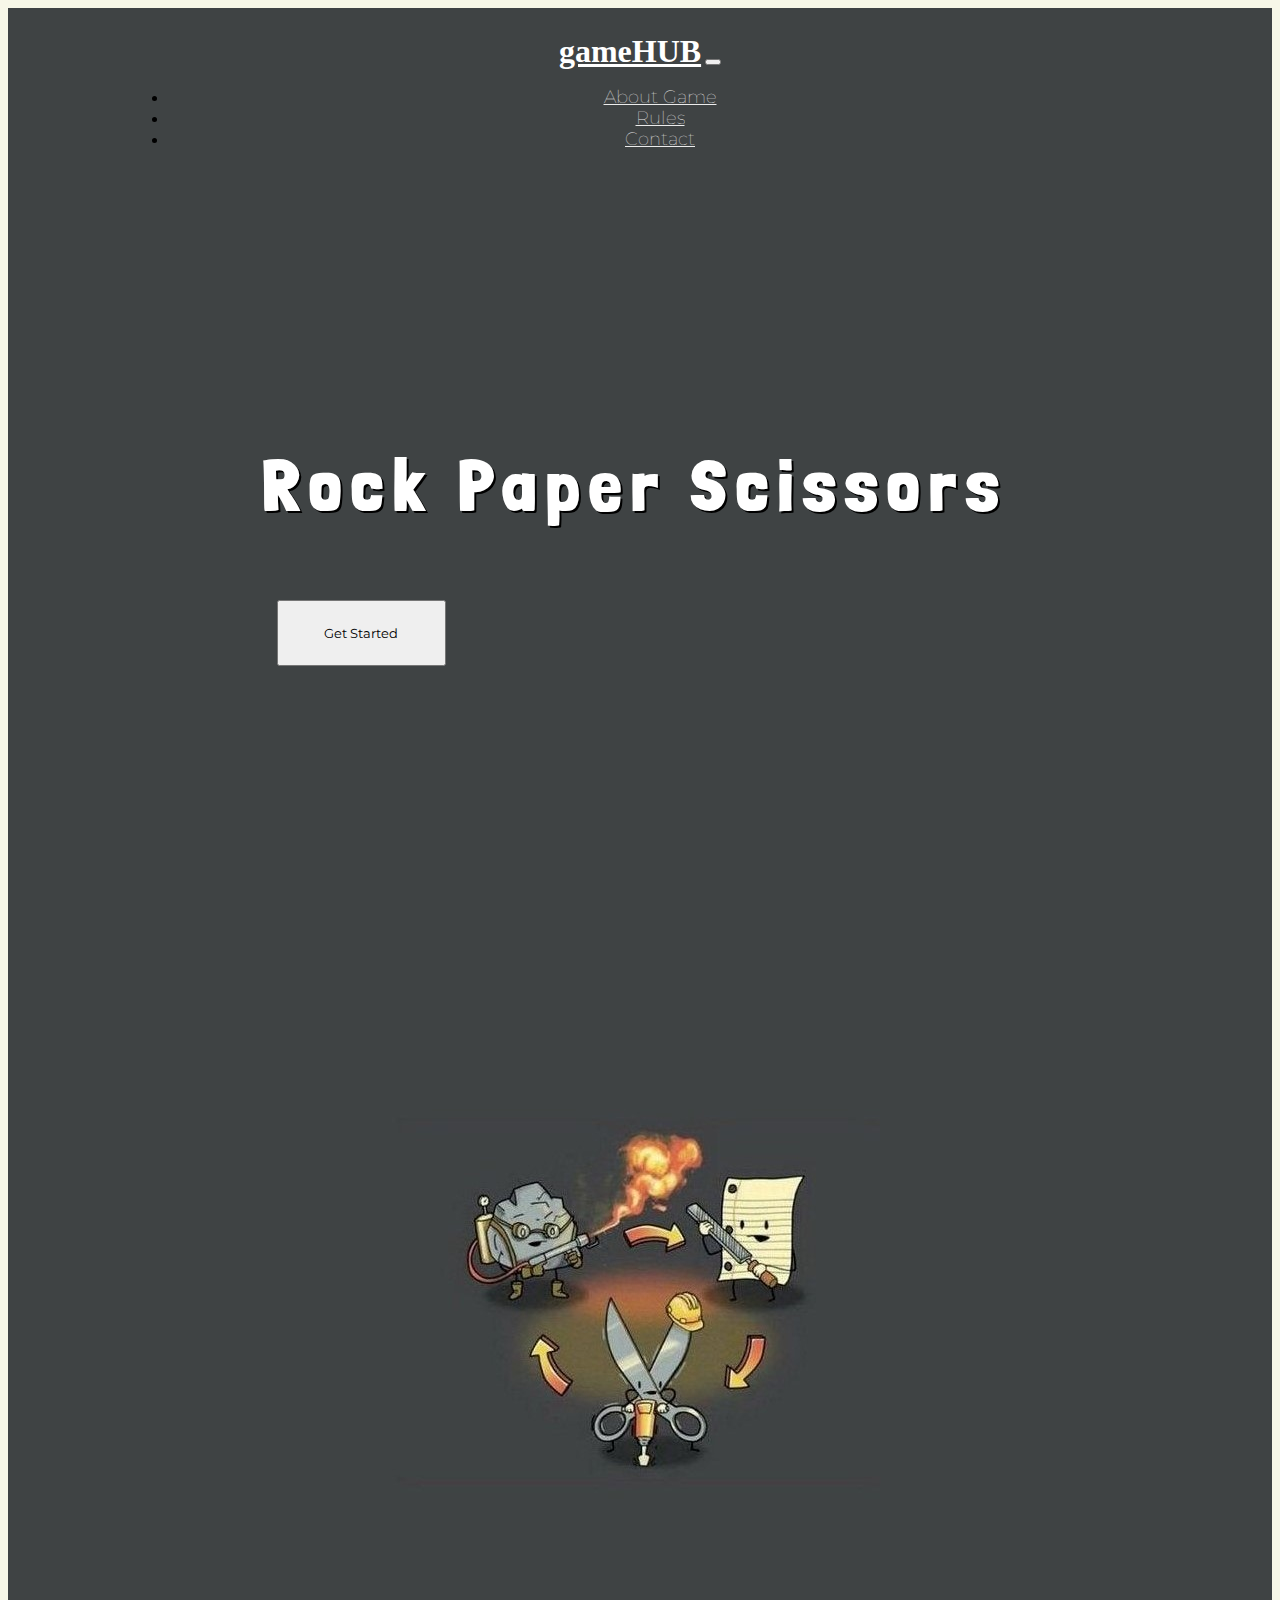
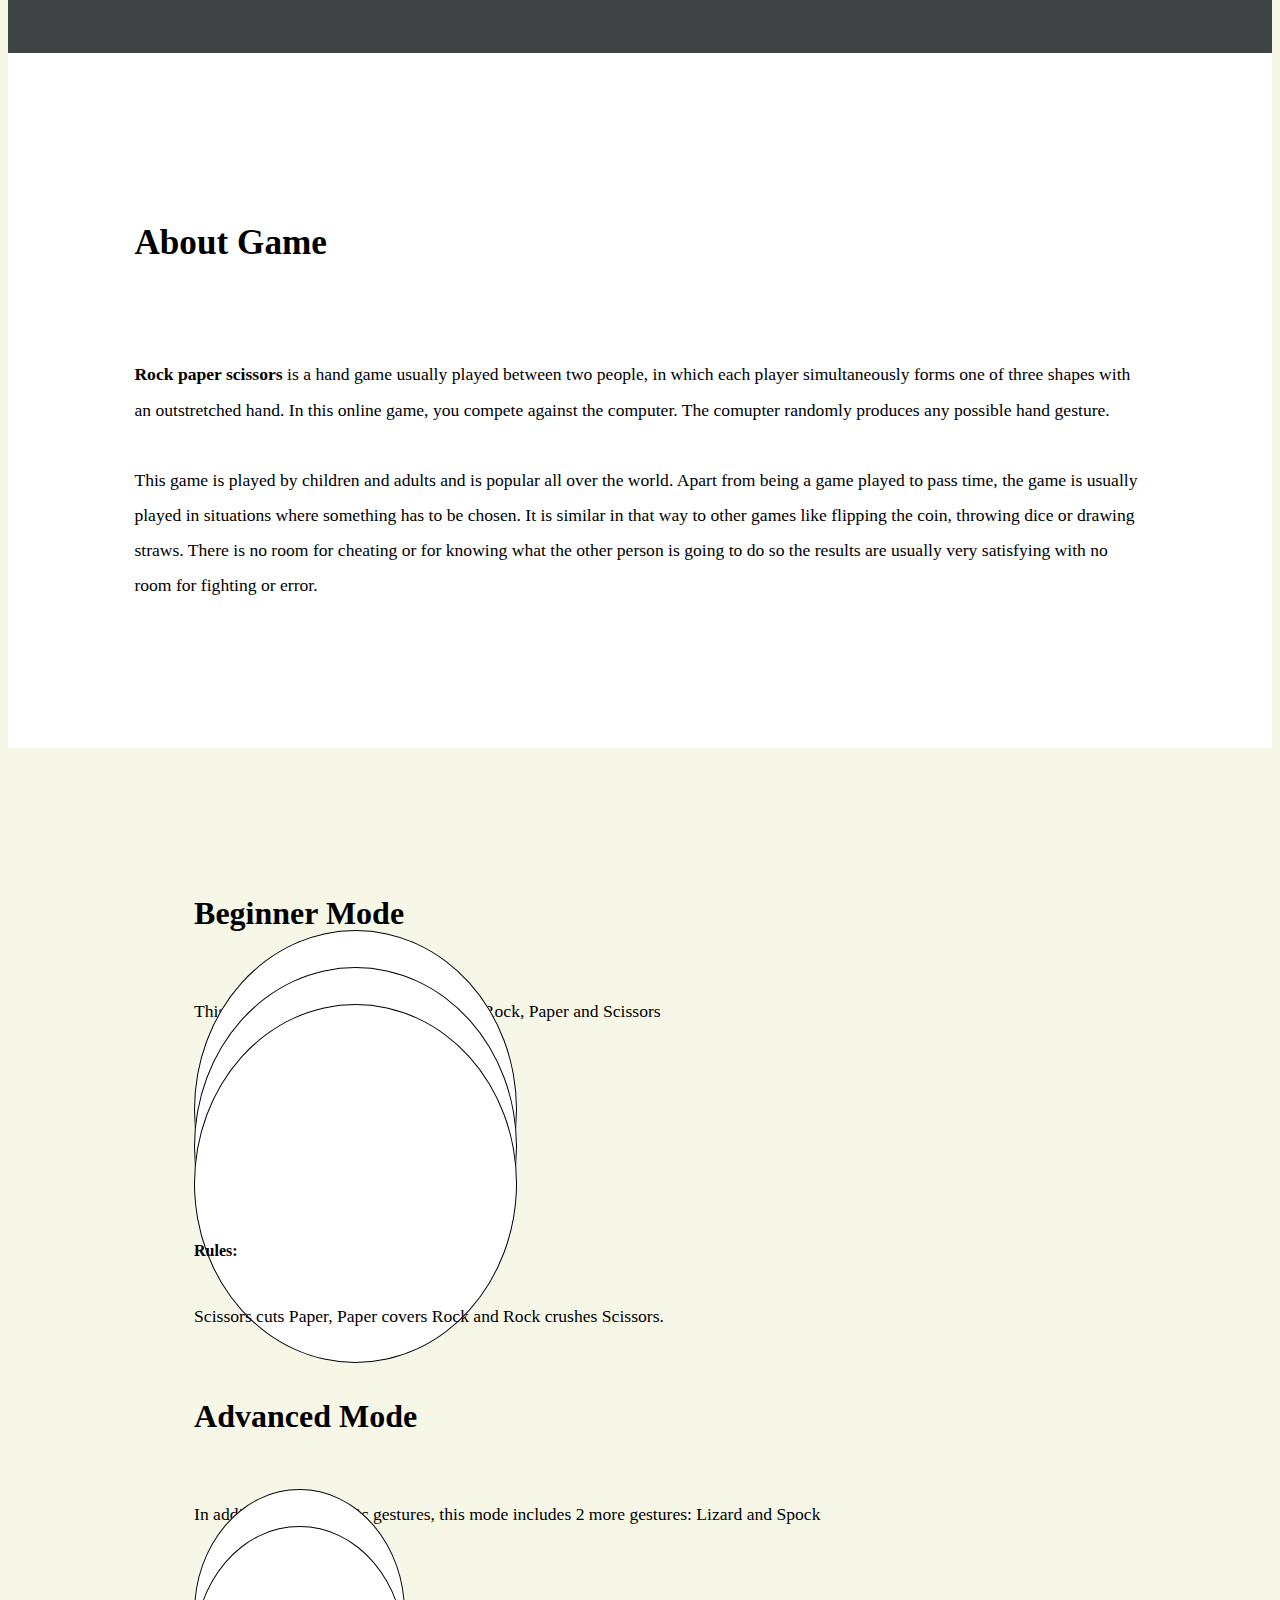
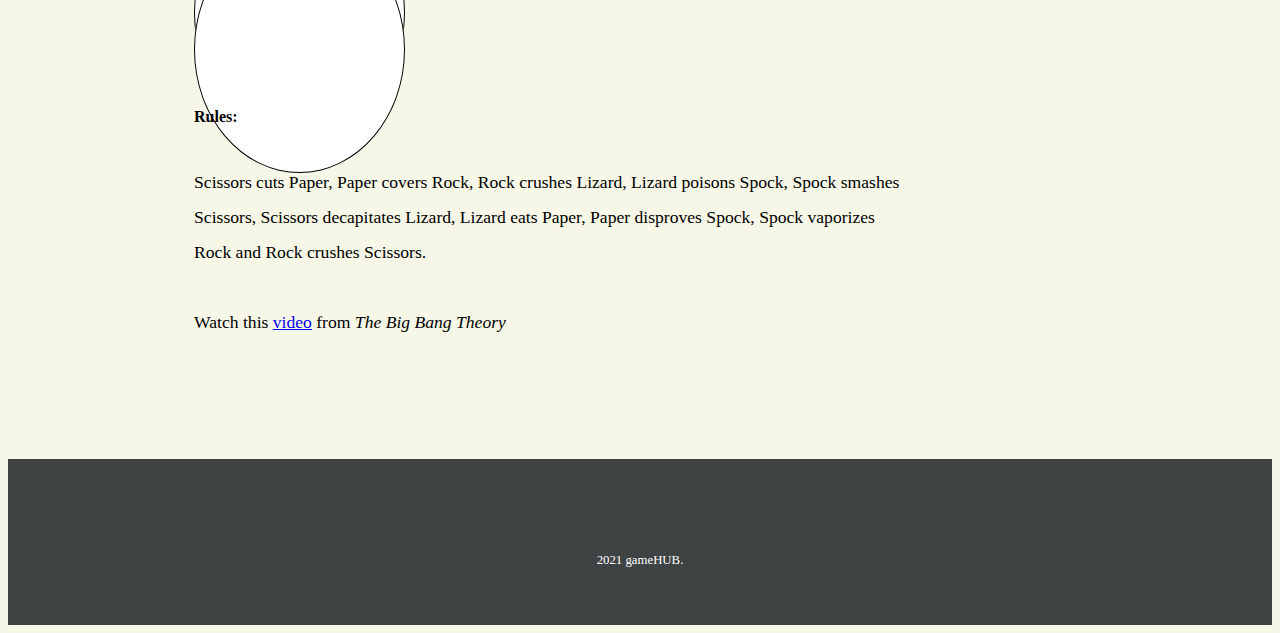
==== index.html @ 90d3d7e7 "Add files via upload" ====
<!DOCTYPE html>
<html lang="en" dir="ltr">

<head>
  <meta charset="utf-8">
  <title>GameHub</title>
  <!-- Bootstrap scripts -->
  <script src="https://code.jquery.com/jquery-3.5.1.slim.min.js" integrity="sha384-DfXdz2htPH0lsSSs5nCTpuj/zy4C+OGpamoFVy38MVBnE+IbbVYUew+OrCXaRkfj" crossorigin="anonymous"></script>
  <script src="https://cdn.jsdelivr.net/npm/bootstrap@4.5.3/dist/js/bootstrap.bundle.min.js" integrity="sha384-ho+j7jyWK8fNQe+A12Hb8AhRq26LrZ/JpcUGGOn+Y7RsweNrtN/tE3MoK7ZeZDyx" crossorigin="anonymous"></script>

  <!-- CSS Stylesheet -->
  <link rel="stylesheet" href="https://cdn.jsdelivr.net/npm/bootstrap@4.5.3/dist/css/bootstrap.min.css" integrity="sha384-TX8t27EcRE3e/ihU7zmQxVncDAy5uIKz4rEkgIXeMed4M0jlfIDPvg6uqKI2xXr2" crossorigin="anonymous">
  <link rel="stylesheet" href="styles.css">

  <!-- Font Awesome -->
  <link rel="stylesheet" href="https://use.fontawesome.com/releases/v5.15.1/css/all.css" integrity="sha384-vp86vTRFVJgpjF9jiIGPEEqYqlDwgyBgEF109VFjmqGmIY/Y4HV4d3Gp2irVfcrp" crossorigin="anonymous">

  <!-- Google Fonts -->
  <link rel="preconnect" href="https://fonts.gstatic.com">
  <link href="https://fonts.googleapis.com/css2?family=Londrina+Solid&family=Montserrat&display=swap" rel="stylesheet">
</head>

<body>

  <!-- Navigation Bar -->
  <section id="navigation-bar">
    <nav class="navbar navbar-expand-lg navbar-dark">
      <a class="navbar-brand" href="#">gameHUB</a>
      <button class="navbar-toggler" type="button" data-toggle="collapse" data-target="#navbarSupportedContent" aria-controls="navbarSupportedContent" aria-expanded="false" aria-label="Toggle navigation">
        <span class="navbar-toggler-icon"></span>
      </button>

      <div class="collapse navbar-collapse" id="navbarSupportedContent">
        <ul class="navbar-nav ml-auto">
          <li class="nav-item">
            <a class="nav-link" href="#about-game">About Game</a>
          </li>
          <li class="nav-item">
            <a class="nav-link" href="#rules-section">Rules</a>
          </li>
          <li class="nav-item">
            <a class="nav-link" href="#contact">Contact</a>
          </li>
        </ul>
      </div>
    </nav>

  </section>


  <section id="intro">
    <div class="row container-fluid">

      <div class="col-lg-6">
        <h1>
          Rock
          Paper
          Scissors <br>
          <a href="mode.html"><button type="button" class="btn btn-outline-light">Get Started</button></a>
        </h1>
      </div>

      <div class="image-div col-lg-6">
        <img src="images/cover-photo.jpg" alt="cover-photo">
      </div>
    </div>
  </section>

  <section id="about-game">
    <h2>About Game</h2> <br>
    <p><strong>Rock paper scissors</strong> is a hand game usually played between two people, in which each player simultaneously forms one of
      three shapes with an outstretched hand. In this online game, you compete against the computer. The comupter randomly
      produces any possible hand gesture.</p>

    <p>This game is played by children and adults and is popular all over the world. Apart from being a game played to pass
      time, the game is usually played in situations where something has to be chosen. It is similar in that way to other games
      like flipping the coin, throwing dice or drawing straws. There is no room for cheating or for knowing what the other
      person is going to do so the results are usually very satisfying with no room for fighting or error. </p>
  </section>

  <section id="rules-section">
    <div class="row">
      <div class="rules-col col-lg-6">
        <h3>Beginner Mode</h3>
        <p>This mode includes the 3 basic gestures: Rock, Paper and Scissors</p>
        <div class="row icons">
          <div class="col-sm-4">
            <i class="rps-icon far fa-hand-rock"></i>
          </div>
          <div class="col-sm-4">
            <i class=" rps-icon far fa-hand-paper"></i>
          </div>
          <div class="col-sm-4">
            <i class="rps-icon far fa-hand-scissors"></i>
          </div>
        </div><br>
        <div class="rules">
          <h4>Rules:</h4>
          <p>Scissors cuts Paper, Paper covers Rock and Rock crushes Scissors.</p>
        </div>

      </div>
      <div class="rules-col col-lg-6">
        <h3>Advanced Mode</h3>
        <p>In addition to the 3 basic gestures, this mode includes 2 more gestures: Lizard and Spock</p>
        <div class="row icons advanced-mode-icons-row">
          <div class=" col-sm-6">
            <i class="rps-icon far fa-hand-lizard"></i>
          </div>
          <div class="col-sm-6">
            <i class="rps-icon far fa-hand-spock"></i>
          </div>
        </div><br>
        <div class="rules">
          <h4>Rules:</h4>
          <p>Scissors cuts Paper, Paper covers Rock, Rock crushes Lizard,
            Lizard poisons Spock, Spock smashes Scissors, Scissors decapitates Lizard,
            Lizard eats Paper, Paper disproves Spock, Spock vaporizes Rock and Rock crushes Scissors.</p>
        </div>
        <p>Watch this <a href="https://www.youtube.com/watch?v=iSHPVCBsnLw">video</a> from <em>The Big Bang Theory</em></p>
      </div>

    </div>
  </section>

  <section id="contact">
      <a href="https://www.facebook.com/manan.agarwal.549/"><i class=" social-icon fab fa-facebook-f"></i></a>
      <a href="https://www.instagram.com/sinistrous_manan/"><i class="social-icon fab fa-instagram"></i></a>
      <a href="https://www.linkedin.com/in/manan-agarwal-b6a9411a0/"><i class="social-icon fab fa-linkedin-in"></i></a>
      <a href="mailto:manan132000@gmail.com"><i class="social-icon fas fa-envelope"></i></a>
    <br>
    <p><i class="far fa-copyright"></i> 2021 gameHUB.</p>
  </section>
</body>

</html>
---- styles.css ----
body{
  text-align: center;
  background-color: #f7f7e8;
}

h1{
  font-family: "Londrina Solid", cursive;
  font-weight: 900;
  font-size: 4.5rem;
  color: white;
  text-shadow: 2px 2px black;
  margin: 20%;
  letter-spacing: 10px;
  line-height: 1.5;
}
h3{
  font-weight: 200;
  font-size: 1.5rem;
  line-height: 2;
}
h5{
  font-size: 3.5rem;
  font-weight: 300;
}
p{
  display: inline-block;
}

.navbar{
  padding: 2% 9.5% 1% 9.5%;
  background-color: #3f4344;
}
#navigation-bar .navbar-brand{
  font-size: 2rem;
  font-weight: bold;
  color: white;
}

.nav-item{
  padding: 0 18px;
}

#navigation-bar .nav-link{
  font-size: 1.1rem;
  font-family: "Montserrat",sans-serif;
  font-weight: 100;
  color: white;
  opacity: 0.9;
}

#navigation-bar .nav-link:hover{
  opacity: 0.6;
}

.custom-container{
  margin: 1% 25%;
}

.btn{
  font-family: "Montserrat",sans-serif;
  margin: 2%;
}

@media (max-width:992px){

  h1{
    font-size: 6rem;
    margin-bottom: 10%;
  }

  #navigation-bar .navbar-brand{
    font-size: 3rem;
  }
  .nav-link{
    text-align: left;
    font-size: 1.5rem;
    margin-top: 3%;
  }

}

/**************************Home Page******************************/

#intro{
  width: 100%;
  background-color: #3f4344;
  text-align: left;
}

#intro img{
  max-width: 88%;
  height: auto;
  margin-bottom: 5%;
}
#intro .image-div{
  text-align: center;
  vertical-align:
}
#intro .container-fluid{
  padding-top: 0.1%;
  padding-left: 0.1%;
  padding-bottom: 0;
}

#intro .btn{
  padding: 3% 6%;
  margin-top: 8%;
}

#about-game{
  padding: 10%;
  text-align: left;
  line-height: 2;
  background-color: white;
}
#about-game h2{
  font-weight: 800;
  font-size: 2.2rem;
}
#about-game p{
  font-size: 1.1rem;
}
#rules-section{
  padding: 8%;
  text-align: left;
}

#rules-section p{
  max-width: 80%;
  line-height: 2;
  font-size: 1.1rem;
}

#rules-section .rps-icon{
  border: 1px solid;
  padding: 18%;
}

.rules-col{
  padding: 0 8%;
}

.advanced-mode-icons-row{
  margin-right: 35%;
}

#rules-section h3{
  font-weight: 800;
  font-size: 2rem;
}

#rules-section .icons{
  padding-top: 5%;
  text-align: left;
}

#contact{
  background-color: #3f4344;
  color: white;
  padding: 3%;
  line-height: 2;
}

.social-icon{
  font-size: 1.2rem;
  padding: 0 1%;
  color: white;
}

.social-icon:hover{
  opacity: 0.6;
}

#contact p{
  font-size: 0.8rem;
}

@media (max-width:992px){
  #about-game h2{
    font-weight: 800;
    font-size: 3rem;
  }
  #about-game p{
    font-size: 1.5rem;
  }
  #rules-section h3{
    font-weight: 900;
    font-size: 3.5rem;
  }
  #rules-section p{
    max-width: 100%;
    line-height: 2;
    font-size: 1.5rem;
  }
  #rules-section .icons{
    padding: 8% 0;
    text-align: left;
  }
  #rules-section .rps-icon{
    font-size: 3rem;
    border: 1px solid;
    padding: 18%;
  }
  #rules-section h4{
    font-size: 2.5rem;
  }
  #contact{
    background-color: #3f4344;
    color: white;
    padding: 5%;
    line-height: 2;
  }
  .social-icon{
    font-size: 1.5rem;
    padding: 0 2.2% 1%;
    color: white;
  }
}

/**********************Mode Page********************************/

.back-option{
  font-size: 1.4rem;
  text-align: left;
  margin-left: 21.5%;
  padding-top: 3%;
}
.back-option .fas{
  color: #3f4344;
}
.card-container{
  margin: 2% 20%;
}

.mode-card{
  width: 90%;
  padding: 10%;
  margin: 3%;
  border: 2px solid gray;
}
.mode-select-btn{
  display: block;
}

.mode-card .btn{
  padding: 3% 10%;
  margin-top: 10%;
}

.points-select{
  padding: 0.5% 2% 0.5% 0;
  font-size: 1rem;
}

#select-points{
  padding-bottom: 2%;
}

#select-points h3{
  font-weight: 400;
  font-size: 1.25rem;
}

#select-points label{
  font-size: 1.2rem;
}
input[type="checkbox"]{
  width: 16px;
  height: 16px;
}

.play-btn .btn{
  margin: 3%;
  padding: 0.5% 2%;
}

@media (max-width:992px){
  .back-option{
    font-size: 2rem;
    text-align: left;
    margin-left: 13%;
    padding-top: 4%;
  }
  .card-container{
    margin: 2% 10%;
  }
  .card-title{
    font-size: 3.8rem;
    font-weight: 700;
  }
  .mode-select-btn{
    font-size: 2rem;
  }
  #select-points{
    padding: 4%;
  }
  #select-points h3{
    font-size: 2rem;
    letter-spacing: 1.5;
  }
  #select-points label{
    padding: 0 3% 0 1%;
    font-size: 1.8rem;
  }
  input[type="checkbox"]{
    width: 20px;
    height: 20px;
  }

  .play-btn .btn{
    font-size: 1.5rem;
    margin: 8%;
    padding: 1% 6%;
  }

}

/*************************Game Page*******************************/

.custom-container-icons{
  margin: 4% 18% 1%;
}

.col-half-offset{
  margin-left:3%
}

.rps-icon{
  background-color: white;
  font-size: 2rem;
  margin: 4% 0;
  border-radius: 100%;
  padding: 14%;
}

.easy-mode-icon{
  padding: 6%;
}
.rock-icon{
  border: 7px solid #ff4646;
}
.paper-icon{
  border: 7px solid #0e49b5;
}
.scissors-icon{
  border: 7px solid #24b339;
}
.lizard-icon{
  border: 7px solid #de49c0;
}
.spock-icon{
  border: 7px solid #f6ff00;
}
.pressed{
  opacity: 0.5;
}
.hide{
  display: none;
}
.invisible{
  opacity: 0;
}
.hand{
  width: 100%;
  border: 1px solid;
  background-color: black;
}

.myHand, .compHand{
  width: 78%;
  margin: 1% auto;
}

.myHand{
  transform: scaleX(-1);
}

.score{
display: inline-block;
}

.result{
  font-size: 4.5rem;
  font-weight: 500;
  margin: 3% auto;
}

.btn-play-again{
  text-align: right;
  padding: 2% 8%;
}
.btn-change-settings{
  text-align: left;
  padding: 2% 8%;
}

@media (max-width:992px){
  .custom-container-icons{
    margin: 8%;
  }
  .custom-container{
    margin: 2% 8%;
  }
  .col-half-offset{
    margin-left:0;
  }
  .custom-container-icons .col-lg-4 i{
    padding: 14%;
  }
  .rps-icon{
    font-size: 3.5rem;
    margin: 3% 0;
  }
  .lizard-div{
    margin-left: 18%;
  }
  .btn-play-again{
    text-align: center;
  }
  .btn-change-settings{
    text-align: center;
  }
  .myHand, .compHand{
    width: 100%;
    margin: 1% auto;
  }
  #after-match .custom-container{
    margin: 5% auto;
    padding-bottom: 4%;
  }
  .result{
    padding: 2%;
  }
}
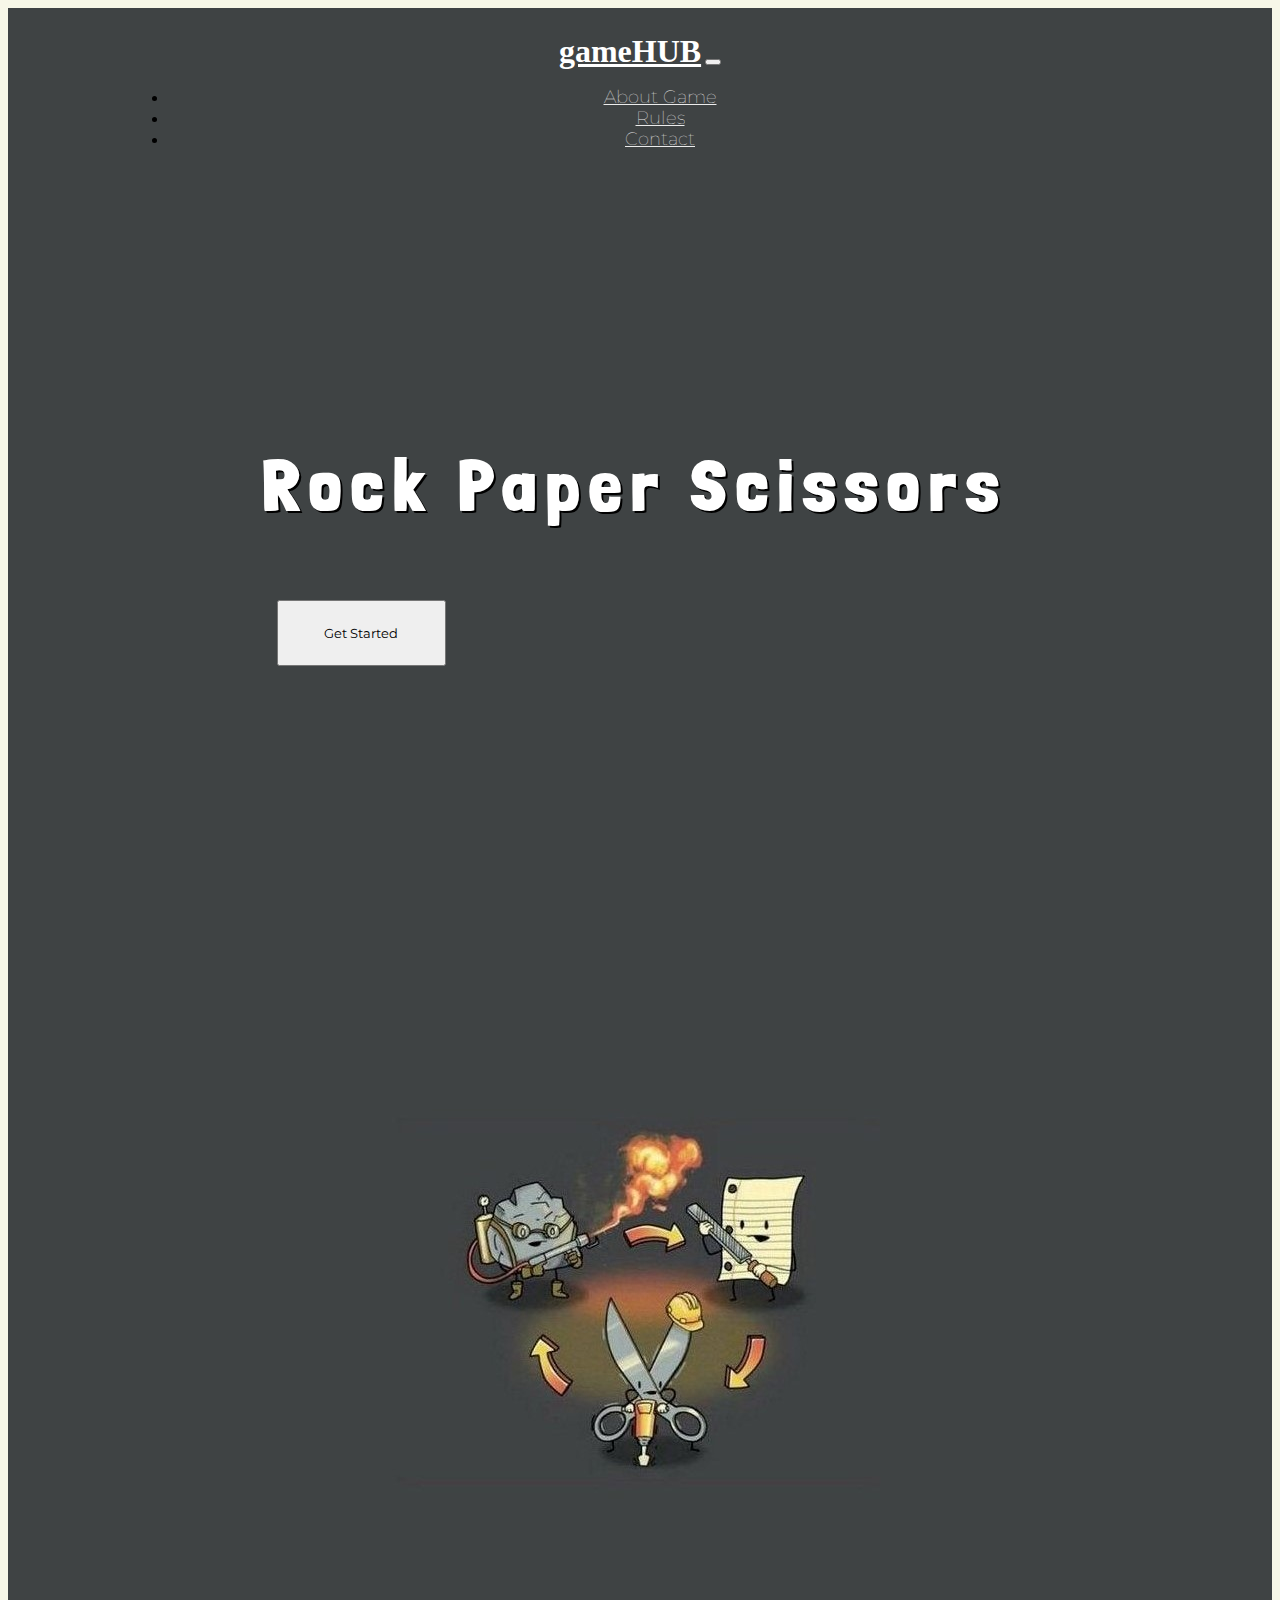
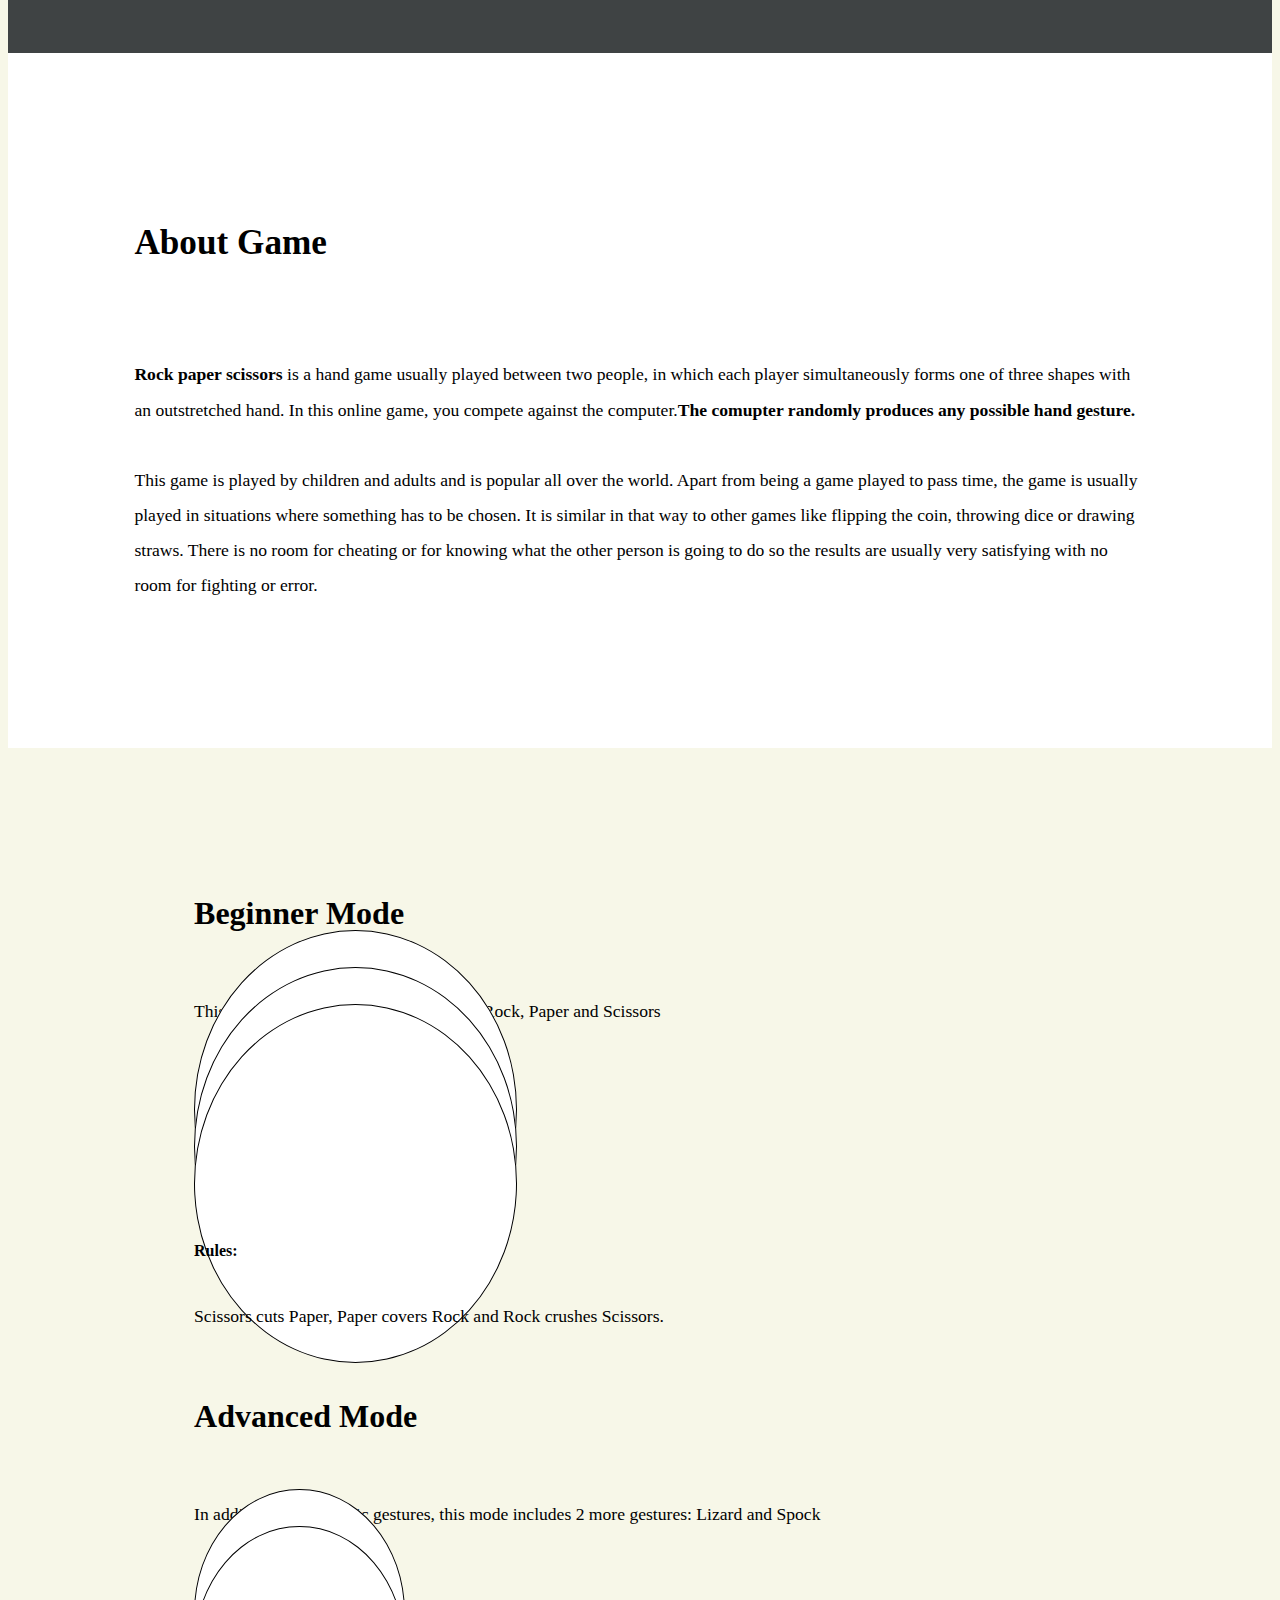
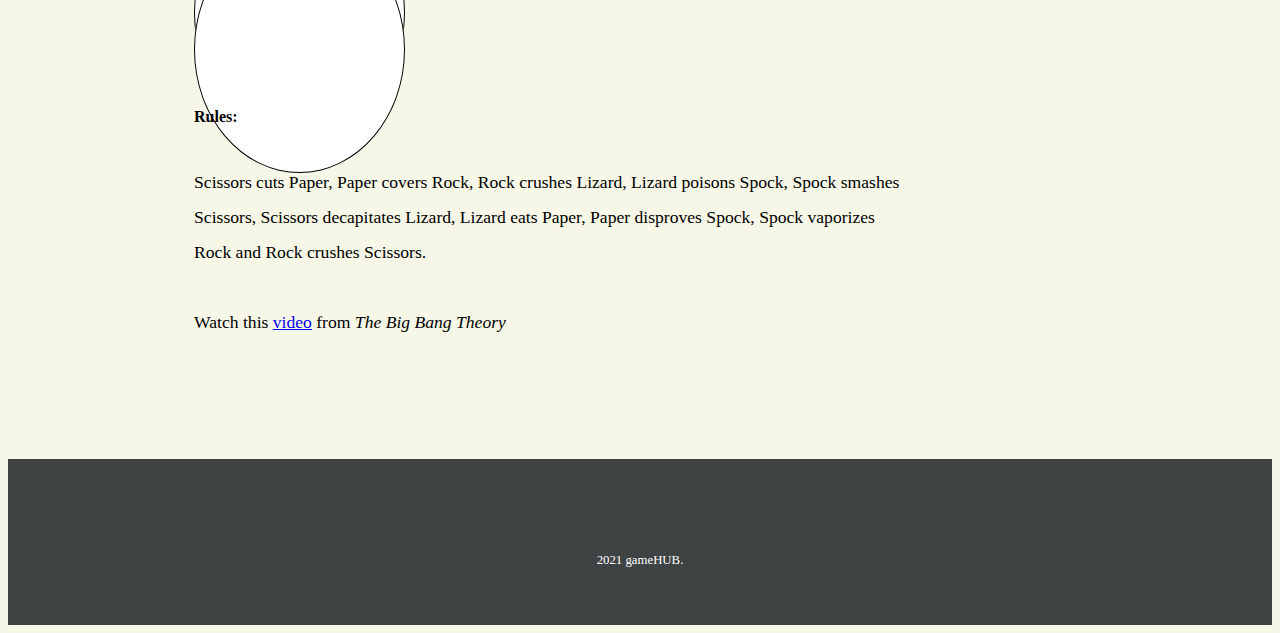
==== commit a76f092f: "Update index.html" ====
--- a/index.html
+++ b/index.html
@@ -69,8 +69,8 @@
   <section id="about-game">
     <h2>About Game</h2> <br>
     <p><strong>Rock paper scissors</strong> is a hand game usually played between two people, in which each player simultaneously forms one of
-      three shapes with an outstretched hand. In this online game, you compete against the computer. The comupter randomly
-      produces any possible hand gesture.</p>
+      three shapes with an outstretched hand. In this online game, you compete against the computer.<strong>The comupter randomly
+      produces any possible hand gesture.</strong></p>
 
     <p>This game is played by children and adults and is popular all over the world. Apart from being a game played to pass
       time, the game is usually played in situations where something has to be chosen. It is similar in that way to other games
--- a/styles.css
+++ b/styles.css
@@ -64,19 +64,23 @@
 @media (max-width:992px){
 
   h1{
-    font-size: 6rem;
+    font-size: 10rem;
     margin-bottom: 10%;
   }
-
+  .navbar{
+    padding-top: 5%;
+  }
   #navigation-bar .navbar-brand{
     font-size: 3rem;
   }
-  .nav-link{
+  #navigation-bar .nav-link{
     text-align: left;
-    font-size: 1.5rem;
-    margin-top: 3%;
-  }
-
+    font-size: 2rem;
+    margin-top: 4%;
+  }
+  .navbar-toggler{
+    font-size: 2rem;
+  }
 }
 
 /**************************Home Page******************************/
@@ -176,33 +180,43 @@
 }
 
 @media (max-width:992px){
+  #intro .btn{
+    font-size: 2.2rem;
+  }
+
   #about-game h2{
     font-weight: 800;
-    font-size: 3rem;
+    font-size: 4.5rem;
+    padding-bottom: 4%;
   }
   #about-game p{
-    font-size: 1.5rem;
-  }
+    font-size: 2.8rem;
+    opacity: 0.9;
+  }
+
   #rules-section h3{
     font-weight: 900;
-    font-size: 3.5rem;
+    font-size: 4.5rem;
+    padding-top: 4%;
   }
   #rules-section p{
     max-width: 100%;
     line-height: 2;
-    font-size: 1.5rem;
+    font-size: 2.8rem;
+    opacity: 0.9;
   }
   #rules-section .icons{
     padding: 8% 0;
     text-align: left;
   }
   #rules-section .rps-icon{
-    font-size: 3rem;
+    font-size: 4rem;
     border: 1px solid;
-    padding: 18%;
+    padding: 22%;
   }
   #rules-section h4{
-    font-size: 2.5rem;
+    font-size: 3.5rem;
+    padding-bottom: 3%;
   }
   #contact{
     background-color: #3f4344;
@@ -211,9 +225,12 @@
     line-height: 2;
   }
   .social-icon{
-    font-size: 1.5rem;
-    padding: 0 2.2% 1%;
+    font-size: 2rem;
+    padding: 2% 2.2% 3%;
     color: white;
+  }
+  #contact p{
+    font-size: 1.4rem;
   }
 }
 
@@ -276,7 +293,7 @@
 
 @media (max-width:992px){
   .back-option{
-    font-size: 2rem;
+    font-size: 2.5rem;
     text-align: left;
     margin-left: 13%;
     padding-top: 4%;
@@ -295,12 +312,12 @@
     padding: 4%;
   }
   #select-points h3{
-    font-size: 2rem;
+    font-size: 2.4rem;
     letter-spacing: 1.5;
   }
   #select-points label{
     padding: 0 3% 0 1%;
-    font-size: 1.8rem;
+    font-size: 2rem;
   }
   input[type="checkbox"]{
     width: 20px;
@@ -308,7 +325,7 @@
   }
 
   .play-btn .btn{
-    font-size: 1.5rem;
+    font-size: 2rem;
     margin: 8%;
     padding: 1% 6%;
   }
@@ -398,11 +415,23 @@
   .custom-container-icons{
     margin: 8%;
   }
+  .custom-container-icons p{
+    font-size: 2rem;
+  }
   .custom-container{
-    margin: 2% 8%;
+    margin: 5% 2%;
   }
   .col-half-offset{
     margin-left:0;
+  }
+  .custom-container h3{
+    padding: 8% 0 4%;
+    font-weight: 400;
+    font-size: 2rem;
+  }
+  .custom-container h5{
+    font-weight: 300;
+    font-size: 8rem;
   }
   .custom-container-icons .col-lg-4 i{
     padding: 14%;
@@ -416,9 +445,11 @@
   }
   .btn-play-again{
     text-align: center;
+    font-size: 2rem;
   }
   .btn-change-settings{
     text-align: center;
+    font-size: 2rem;
   }
   .myHand, .compHand{
     width: 100%;
@@ -430,5 +461,7 @@
   }
   .result{
     padding: 2%;
-  }
-}
+    font-size: 10rem;
+    font-weight: 300;
+  }
+}
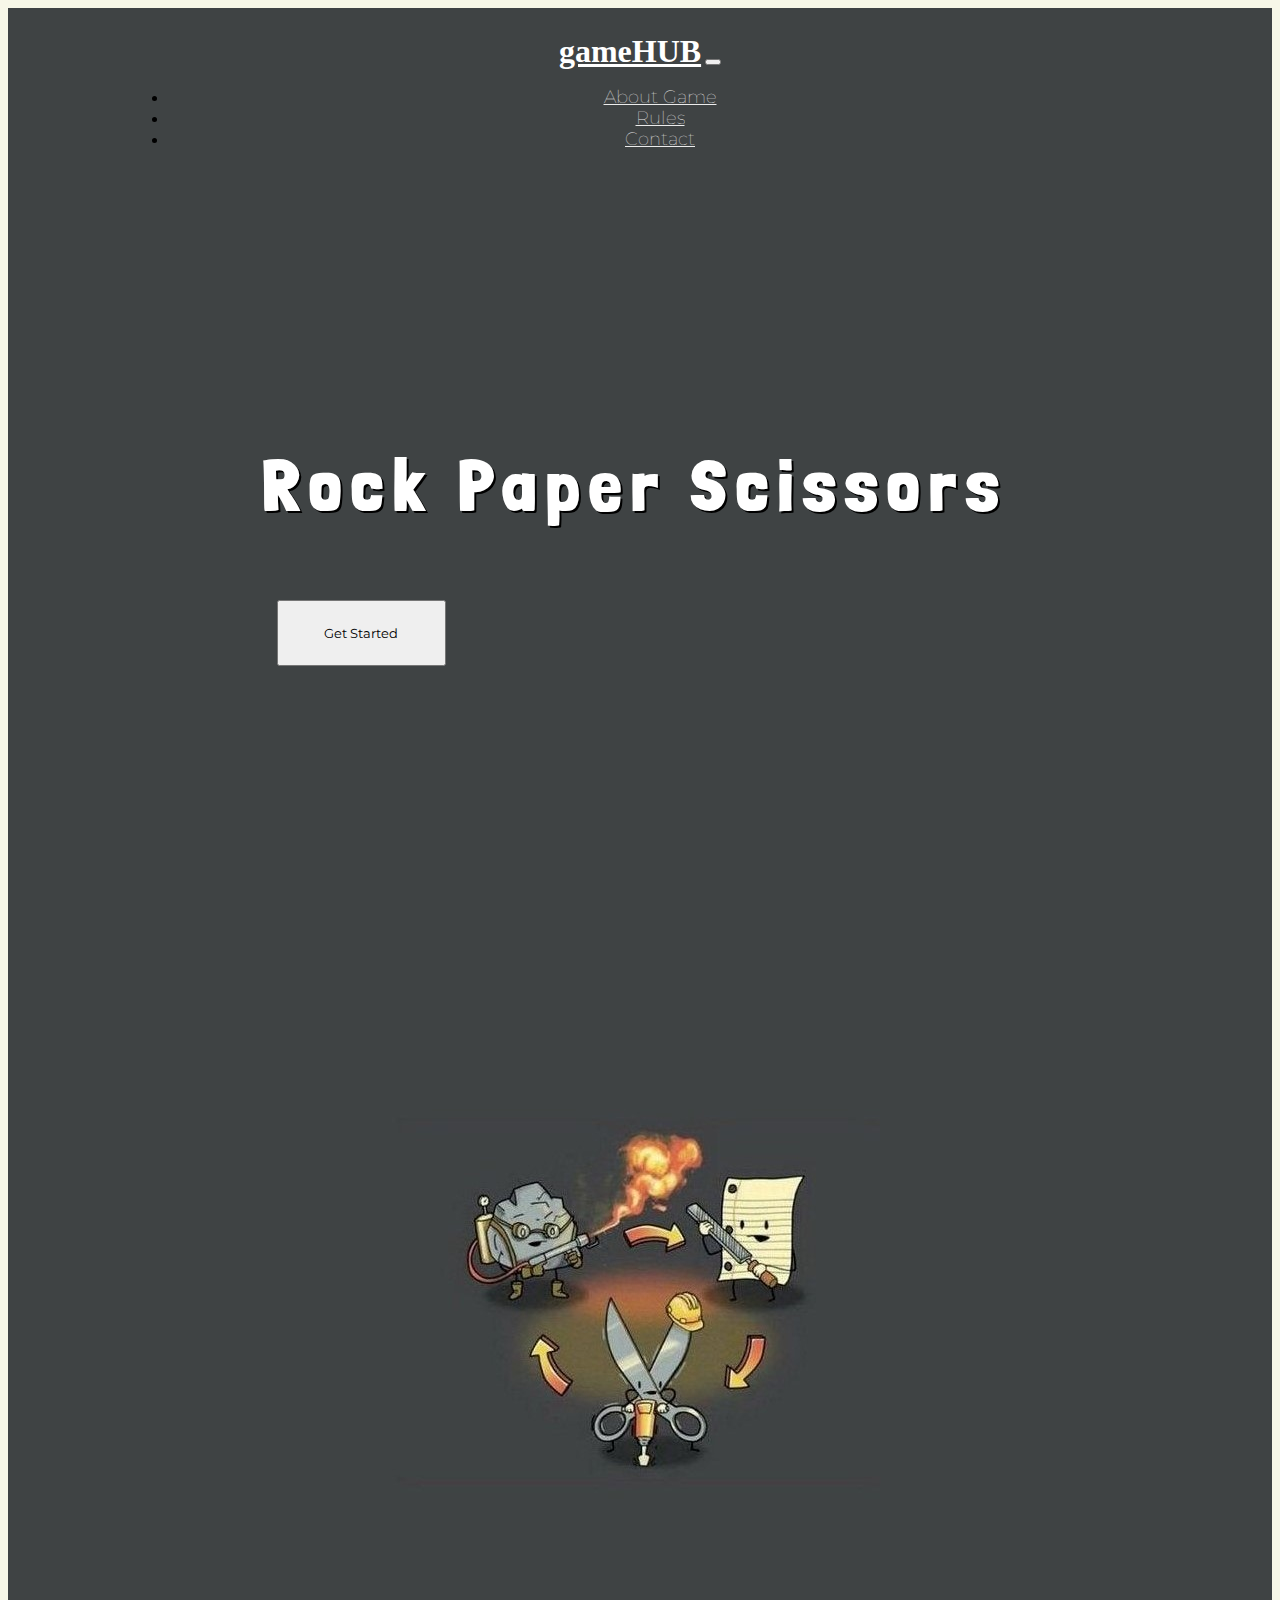
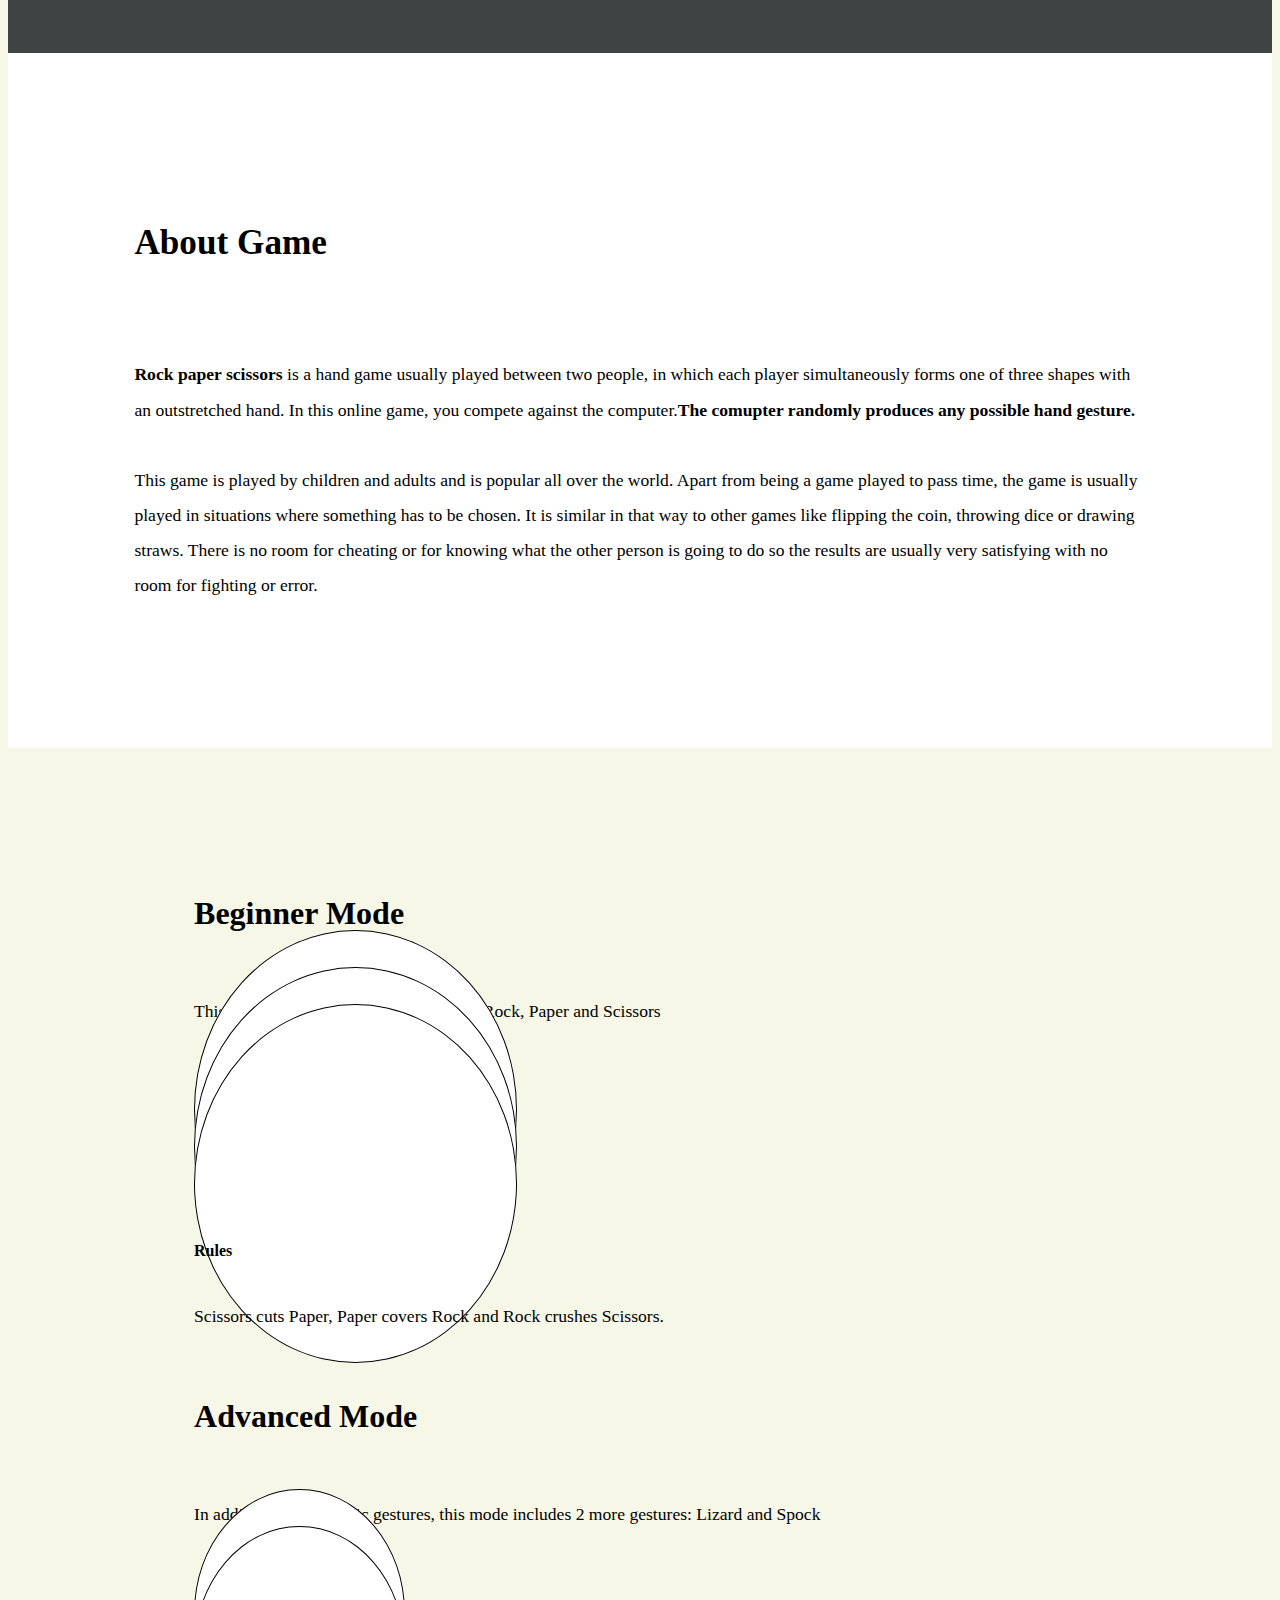
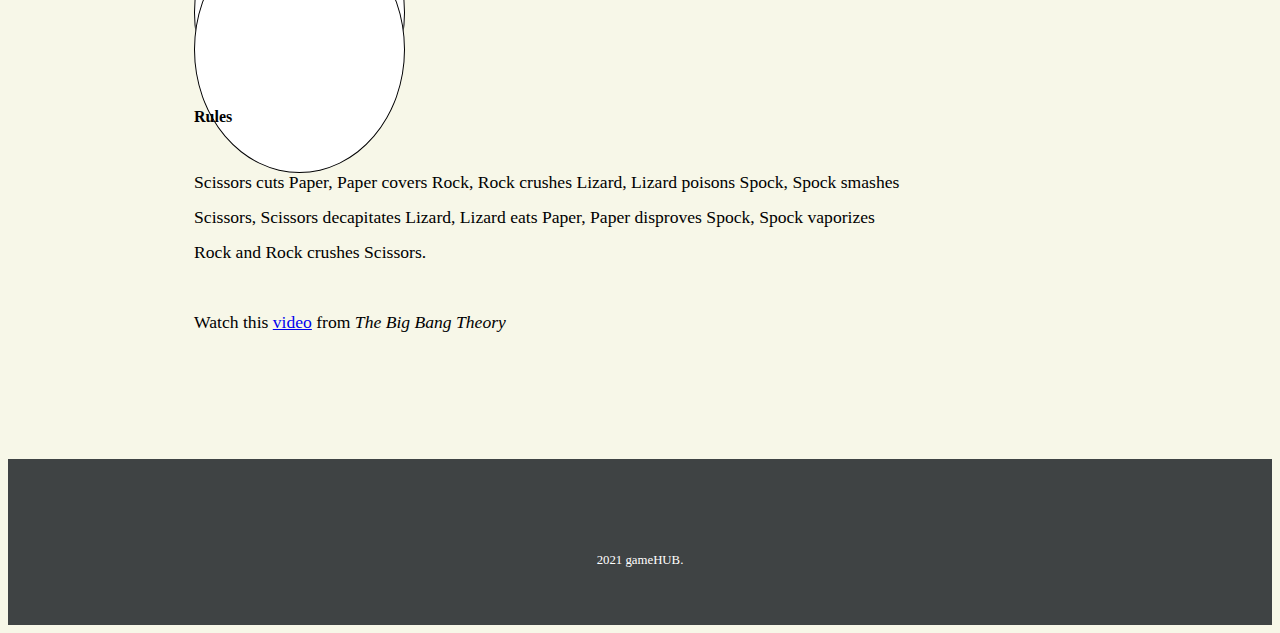
==== commit 27e0696f: "Update index.html" ====
--- a/index.html
+++ b/index.html
@@ -95,7 +95,7 @@
           </div>
         </div><br>
         <div class="rules">
-          <h4>Rules:</h4>
+          <h4>Rules</h4>
           <p>Scissors cuts Paper, Paper covers Rock and Rock crushes Scissors.</p>
         </div>
 
@@ -112,7 +112,7 @@
           </div>
         </div><br>
         <div class="rules">
-          <h4>Rules:</h4>
+          <h4>Rules</h4>
           <p>Scissors cuts Paper, Paper covers Rock, Rock crushes Lizard,
             Lizard poisons Spock, Spock smashes Scissors, Scissors decapitates Lizard,
             Lizard eats Paper, Paper disproves Spock, Spock vaporizes Rock and Rock crushes Scissors.</p>
